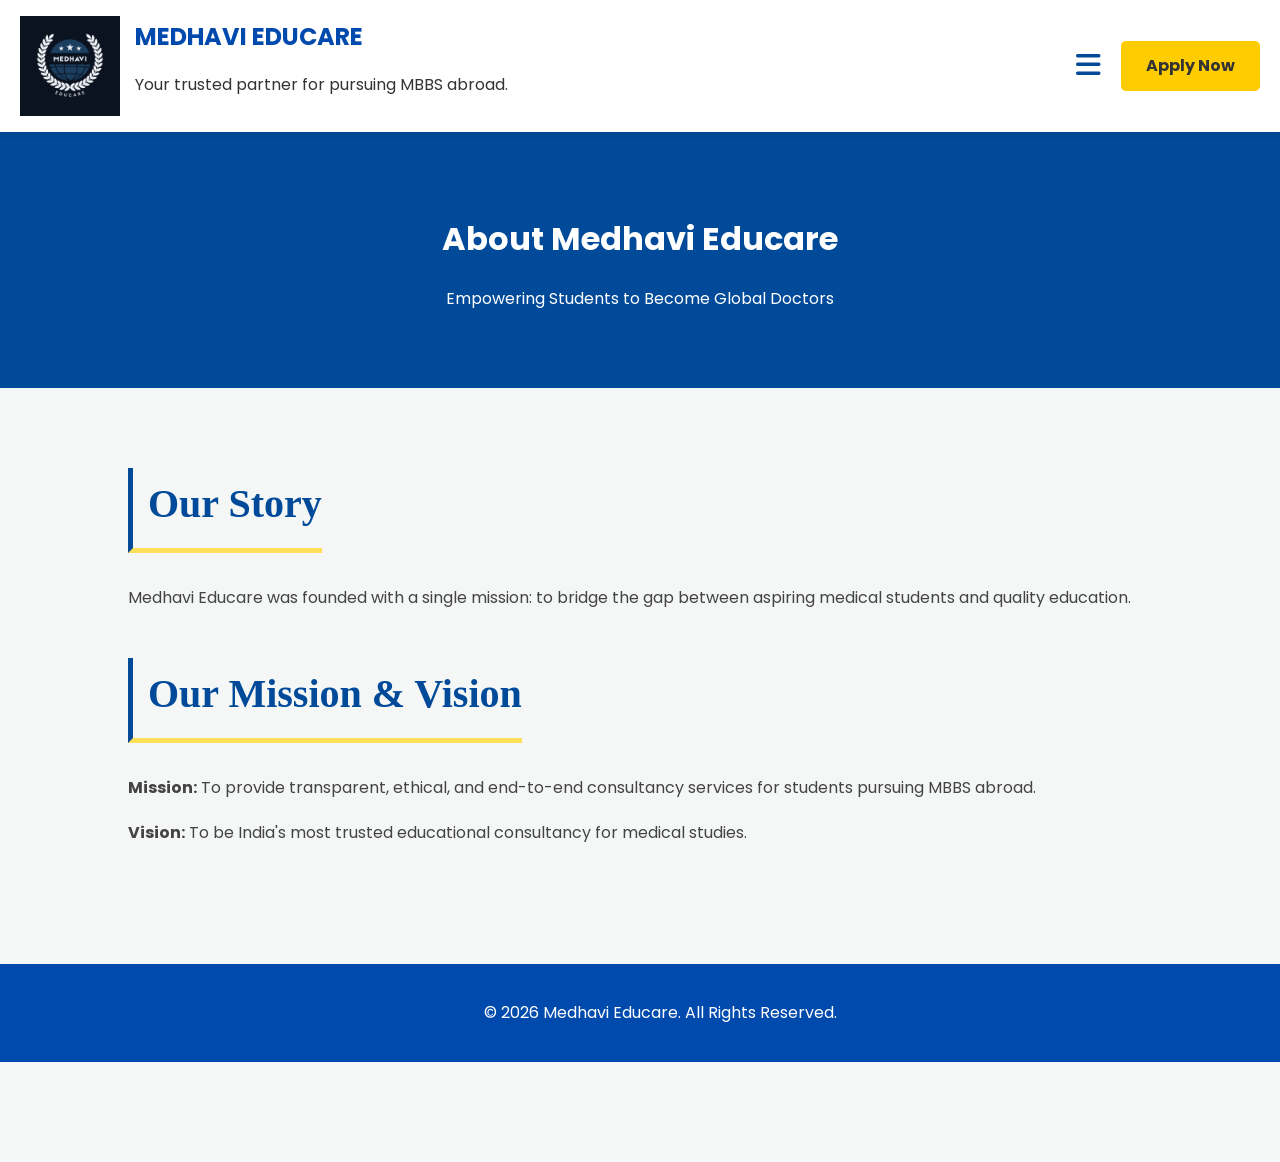
==== about.html @ 00e99e1a "deleted destinations button and added hamburger menu and different html pages" ====
<!DOCTYPE html>
<html lang="en">
<head>
    <meta charset="UTF-8">
    <meta name="viewport" content="width=device-width, initial-scale=1.0">
    <title>About Us | Medhavi Educare</title>
    <link rel="stylesheet" href="style2.css">
    <link href="https://fonts.googleapis.com/css2?family=Poppins:wght@300;400;600&display=swap" rel="stylesheet">
    <link rel="stylesheet" href="https://cdnjs.cloudflare.com/ajax/libs/font-awesome/6.5.1/css/all.min.css">
    <style>
        /* Exact Menu Styles from index.html */
        .nav-container { display: flex; align-items: center; gap: 15px; position: relative; }
        .menu-icon { font-size: 28px; cursor: pointer; color: #004a99; padding: 5px; display: block !important; z-index: 1002; }
        .nav-menu { display: none; position: absolute; top: 60px; right: 0; background: #fff; box-shadow: 0 4px 15px rgba(0,0,0,0.2); border-radius: 8px; padding: 15px; min-width: 200px; z-index: 1001; }
        .nav-menu.active { display: block; }
        .nav-menu ul { list-style: none; padding: 0; margin: 0; }
        .nav-menu ul li { margin-bottom: 15px; border-bottom: 1px solid #eee; padding-bottom: 5px; }
        .nav-menu ul li:last-child { margin-bottom: 0; border-bottom: none; }
        .nav-menu ul li a { text-decoration: none; color: #333; font-weight: 600; font-size: 16px; display: block; }
        
        /* About Content Styles */
        .page-header { background: #004a99; color: white; padding: 60px 20px; text-align: center; }
        .content-wrap { padding: 50px 10%; line-height: 1.8; color: #444; }
        .section-title { color: #004a99; border-left: 5px solid #004a99; padding-left: 15px; margin: 30px 0 15px; }
    </style>
</head>
<body>

<header>
    <div class="logo-container">
        <img src="Medhavi educare logo.png" alt="Medhavi Educare Logo" class="logo-img">
        <div class="logo-titles">
            <span class="logo-text">MEDHAVI EDUCARE</span>
            <p>Your trusted partner for pursuing MBBS abroad.</p>
        </div>
    </div>
    <nav class="nav-container">
        <div class="menu-icon" onclick="toggleMenu()">
            <i class="fa-solid fa-bars"></i>
        </div>
        <div class="nav-menu" id="navMenu">
            <ul>
                <li><a href="index.html">Home</a></li>
                <li><a href="about.html">About Us</a></li>
                <li><a href="destinations.html">Destinations</a></li>
                <li><a href="index.html#apply" onclick="toggleMenu()">Submit Form</a></li>
                <li><a href="#contact" onclick="toggleMenu()">Contact Us</a></li>
            </ul>
        </div>
        <a href="index.html#apply" class="btn-apply">Apply Now</a>
    </nav>
</header>

<div class="page-header">
    <h1>About Medhavi Educare</h1>
    <p>Empowering Students to Become Global Doctors</p>
</div>

<div class="content-wrap">
    <h2 class="section-title">Our Story</h2>
    <p>Medhavi Educare was founded with a single mission: to bridge the gap between aspiring medical students and quality education.</p>

    <h2 class="section-title">Our Mission & Vision</h2>
    <p><strong>Mission:</strong> To provide transparent, ethical, and end-to-end consultancy services for students pursuing MBBS abroad.</p>
    <p><strong>Vision:</strong> To be India's most trusted educational consultancy for medical studies.</p>
</div>

<footer id="contact" class="main-footer" style="text-align:center; padding: 20px; background:#333; color:white;">
    <p>&copy; 2026 Medhavi Educare. All Rights Reserved.</p>
</footer>

<script>
    function toggleMenu() {
        const menu = document.getElementById('navMenu');
        menu.classList.toggle('active');
    }
</script>
</body>
</html>
---- style2.css ----
/* --- Root Variables & Viewport Fix --- */
:root {
    --primary: #004aad;
    --secondary: #00c6ff;
    --dark: #333;
    --light: #f4f7f6;
    --accent: #ffcc00;
}

html, body {
    width: 100%;
    margin: 0;
    padding: 0;
    overflow-x: hidden;
    -webkit-text-size-adjust: 100%;
}

body {
    font-family: 'Poppins', sans-serif;
    color: var(--dark);
    line-height: 1.6;
    background-color: var(--light);
    padding-bottom: 100px; 
}

/* --- Global Spacing Logic --- */
section {
    padding: 60px 20px;
    max-width: 1400px; 
    margin: 0 auto;
    box-sizing: border-box;
}

/* --- Header & Logo --- */
header {
    background: white;
    padding: 1rem 20px;
    display: flex;
    justify-content: space-between;
    align-items: center;
    box-shadow: 0 2px 10px rgba(0,0,0,0.1);
    position: sticky;
    top: 0;
    width: 100%;
    z-index: 1001; 
    box-sizing: border-box; 
}

/* Added wrap protection for the header buttons */
header nav, .header-actions {
    display: flex;
    gap: 15px;
    align-items: center;
    flex-wrap: wrap; 
}

.logo-container {
    display: flex;
    align-items: center;
    gap: 15px;
}

.logo-img {
    height: 100px;
    width: auto;
}

.logo-text {
    font-weight: bold;
    font-size: 1.5rem;
    color: var(--primary);
}

/* --- Hero Section --- */
.hero {
    background: linear-gradient(135deg, rgba(11, 19, 32, 0.85) 0%, rgba(11, 19, 32, 0.7) 100%),
                url('backgroundimg.jpeg');
    background-size: cover;
    background-position: 70% center;
    background-repeat: no-repeat;
    min-height: 65vh;
    padding: 100px 20px;
    color: #FFFFFF; /* Pure White */
    text-shadow: 2px 2px 8px rgba(0, 0, 0, 0.4); /* Subtle black blur */
    font-weight: 600; 
    display: flex;
    flex-direction: column;
    justify-content: center;
    align-items: center;
    text-align: center;
    box-sizing: border-box;
    text-shadow: 0 2px 8px rgba(0,0,0,0.4);
}

.hero h1 {
    font-family: 'Playfair Display', serif; 
    font-weight: 900;
    font-size: 2.8rem;
    margin-bottom: 20px;
}

.hero p {
    font-weight: 600;
    font-size: 1.2rem;
}

/* --- Grid & Cards --- */
.grid {
    display: grid;
    grid-template-columns: repeat(auto-fit, minmax(300px, 1fr));
    gap: 25px;
    padding: 20px 20px;
}

.card, .destination-card {
    background-color: #F5F5DC !important;
    border: 1px solid #e2d1b3;
    padding: 25px;
    border-radius: 12px;
    box-shadow: 0 4px 12px rgba(0, 0, 0, 0.05);
    color: #333333;
    transition: transform 0.3s ease;
    overflow: hidden;
}

.card:hover, .destination-card:hover {
    transform: translateY(-5px);
    background-color: #f0e9d2 !important;
}

.card-img {
    width: 100%;
    height: 200px;
    object-fit: cover;
}

.card h3 {
    font-size: 1.4rem;
    margin-bottom: 15px;
    padding-bottom: 5px;
    padding-left: 5px;
    border-bottom: 4px solid #ffde59;
    display: inline-block;
}

h2 {
    font-family: 'Playfair Display', serif; 
    font-size: 2.5rem;
    color: #004AAD; 
    font-weight: 700;
    margin-top: 40px;
    margin-bottom: 25px;
    display: inline-block; 
    border-bottom: 5px solid #ffde59;
    padding-bottom: 8px;
}

/* --- Form Styling --- */
.form-container {
    max-width: 600px;
    margin: 50px auto;
    background: white;
    padding: 40px;
    border-radius: 15px;
    box-shadow: 0 10px 30px rgba(0,0,0,0.1);
}

.form-group { margin-bottom: 15px; }
input, select { width: 100%; padding: 10px; border: 1px solid #ddd; border-radius: 5px; }

.btn-apply, .btn-dest {
    background: var(--accent);
    color: var(--dark);
    padding: 12px 25px;
    border: none;
    border-radius: 5px;
    font-weight: 700;
    text-decoration: none;
    cursor: pointer;
}

.btn-dest { background-color: red; color: #000; }

/* --- Modal Overlay --- */
.modal-overlay {
    display: flex;
    position: fixed;
    z-index: 10000;
    left: 0;
    top: 0;
    width: 100%;
    height: 100%;
    background-color: rgba(0, 0, 0, 0.8);
    align-items: center;
    justify-content: center;
}

.modal-content {
    background-color: #fff;
    padding: 30px;
    border-radius: 15px;
    width: 90%;
    max-width: 500px;
    text-align: center;
    position: relative;
    box-shadow: 0 5px 30px rgba(0,0,0,0.5);
    border: 3px solid #004AAD;
}

.alert-title { color: #e63946; font-size: 28px; font-weight: 900; margin-bottom: 15px; }
.alert-text { font-size: 18px; color: #333; line-height: 1.6; margin-bottom: 20px; }
.close-btn { position: absolute; top: 10px; right: 20px; font-size: 30px; cursor: pointer; color: #999; }
.modal-action-btn { background-color: #004AAD; color: white; padding: 12px 25px; border: none; border-radius: 5px; font-weight: bold; cursor: pointer; font-size: 16px; }
.modal-action-btn:hover { background-color: #ffde59; color: #000; }

/* --- Image Slider --- */
.slider-container { position: relative; width: 100%; overflow: hidden; border-top-left-radius: 10px; border-top-right-radius: 10px; }
.slider-track { display: flex; transition: transform 0.5s ease-in-out; width: 100%; }
.slider-container img.card-img { flex: 0 0 100%; width: 100%; object-fit: cover; aspect-ratio: 16 / 9; margin: 0; }
.slider-arrow { cursor: pointer; position: absolute; top: 50%; transform: translateY(-50%); padding: 16px; color: white; font-weight: bold; font-size: 20px; background-color: rgba(0, 0, 0, 0.4); border: none; transition: 0.3s; z-index: 10; }
.slider-arrow:hover { background-color: rgba(0, 0, 0, 0.8); }
.prev { left: 0; border-radius: 0 3px 3px 0; }
.next { right: 0; border-radius: 3px 0 0 3px; }

/* --- Footer --- */
.main-footer {
    background-color: #004AAD !important;
    color: #ffffff;
    padding: 60px 20px 20px 20px;
    margin-top: 50px;
    width: 100%;
}

.footer-container {
    max-width: 100%;
    padding: 0 40px;
    margin: 0 auto;
    display: flex;
    justify-content: space-between;
    align-items: flex-start;
}

.footer-logo-img {
    height: 120px;
    width: auto;
}

.footer-brand-name, .main-footer h2 {
    font-family: 'Poppins', sans-serif !important;
    border-bottom: none !important;
    padding-bottom: 0 !important;
    font-size: 1.8rem;
    color: #ffde59;
    margin-bottom: 10px;
    display: block;
}

.footer-description { color: #ffffff; opacity: 0.9; max-width: 450px; line-height: 1.6; }
.footer-section.contact { text-align: right; }
.footer-section.contact h3 { color: #ffde59; margin-bottom: 20px; }
.contact-link { color: #ffffff; text-decoration: none; }
.contact-link:hover { color: #ffde59; }

.footer-bottom {
    text-align: center;
    border-top: 1px solid rgba(255, 255, 255, 0.1);
    padding-top: 25px;
    margin-top: 40px;
    width: 100%;
}

/* --- Sticky Offer Bar --- */
.sticky-offer-bar {
    position: fixed;
    bottom: 0;
    left: 0;
    width: 100%;
    background: #0b1320;
    color: white;
    padding: 12px 0;
    box-shadow: 0 -5px 15px rgba(0,0,0,0.3);
    z-index: 9999;
    border-top: 3px solid #f1c40f;
}

.sticky-content {
    max-width: 1100px;
    margin: 0 auto;
    display: flex;
    justify-content: space-between;
    align-items: center;
    padding: 0 20px;
}

.sticky-tag { background: #f1c40f; color: #000; padding: 4px 10px; font-size: 0.7rem; font-weight: bold; border-radius: 4px; text-transform: uppercase; }
.sticky-text { margin: 0; font-size: 1.1rem; flex-grow: 1; margin-left: 15px; }
.sticky-text strong { color: #f1c40f; }
.sticky-actions { display: flex; gap: 10px; }
.sticky-btn { padding: 8px 18px; border-radius: 5px; text-decoration: none; font-weight: bold; font-size: 0.9rem; transition: 0.3s; }
.call-btn { background: transparent; border: 2px solid #f1c40f; color: #f1c40f; }
.call-btn:hover { background: #f1c40f; color: #000; }
.apply-btn { background: #f1c40f; color: #000; }

/* --- WhatsApp Section --- */
.whatsapp-contact-section { background-color: #f9f9f9; padding: 40px 20px; text-align: center; border-top: 1px solid #eee; }
.whatsapp-contact-section h3 { font-size: 1.5rem; color: #0b1320; margin-bottom: 20px; }
.whatsapp-footer-btn { background-color: #25D366; color: white; padding: 15px 30px; text-decoration: none; font-size: 1.1rem; font-weight: bold; border-radius: 50px; display: inline-flex; align-items: center; gap: 10px; transition: 0.3s; box-shadow: 0 4px 10px rgba(0,0,0,0.1); }
.whatsapp-footer-btn:hover { background-color: #128C7E; transform: translateY(-3px); }

/* --- FIXED Responsive Media Queries --- */
@media screen and (max-width: 768px) {
    header { 
        padding: 15px 15px; 
        flex-direction: column; /* Stacks logo and buttons */
        gap: 15px;
        height: auto;
    }

    header nav, .header-actions { 
        display: flex;
        flex-wrap: wrap; 
        justify-content: center;
        gap: 10px;
        width: 100%;
    }

    .btn-apply, .btn-dest {
        padding: 10px 15px;
        font-size: 0.85rem;
        flex: 1;
        text-align: center;
        max-width: 160px;
    }

    .logo-img { height: 60px; } 
    .logo-text { font-size: 1.1rem; }
    
    .hero h1 { font-size: 1.8rem; }
    .hero p { font-size: 1rem; }

    .grid { padding: 10px 15px; gap: 15px; }
    
    /* Find this inside your @media screen and (max-width: 768px) block */
    .footer-container {
    flex-direction: column;
    align-items: center;
    text-align: center;
    padding: 0 30px; /* Increased side padding from 15px to 30px */
    width: 100%;
    box-sizing: border-box; /* Crucial: ensures padding doesn't push width over 100% */
    }
    /* Find this in your mobile media query */
    .footer-section.contact {
    text-align: center; /* Centers the heading */
    margin-top: 30px;
    display: flex;
    flex-direction: column;
    align-items: center; /* Centers the individual lines of text */
    }

    .footer-section.contact p {
    text-align: center;
    width: 100%;
    }
    /* Add this inside the mobile media query */
    .whatsapp-contact-section {
    background-color: #ffffff; 
    padding: 30px 20px;
    text-align: center;
    border: 1px solid #eee; /* Ensuring the border is defined */
    border-radius: 10px;
    margin: 20px auto; /* Centers the box */
    max-width: 90%; /* Keeps it from touching or overflowing edges */
    box-sizing: border-box; /* Includes the border in the width calculation */
    }
    .logo-title-wrapper { justify-content: center; }

    .footer-bottom {
    text-align: center;
    padding: 20px 0;
    width: 100%;
    display: flex;
    justify-content: center;
    }
    
    .sticky-content { flex-direction: column; gap: 10px; text-align: center; }
    .sticky-tag { display: none; }
    .sticky-text { margin: 0; font-size: 0.9rem; }

    .logo-titles {
        display: flex;
        flex-direction: column;
        justify-content: center;
    }

    p { margin: 0; }
}
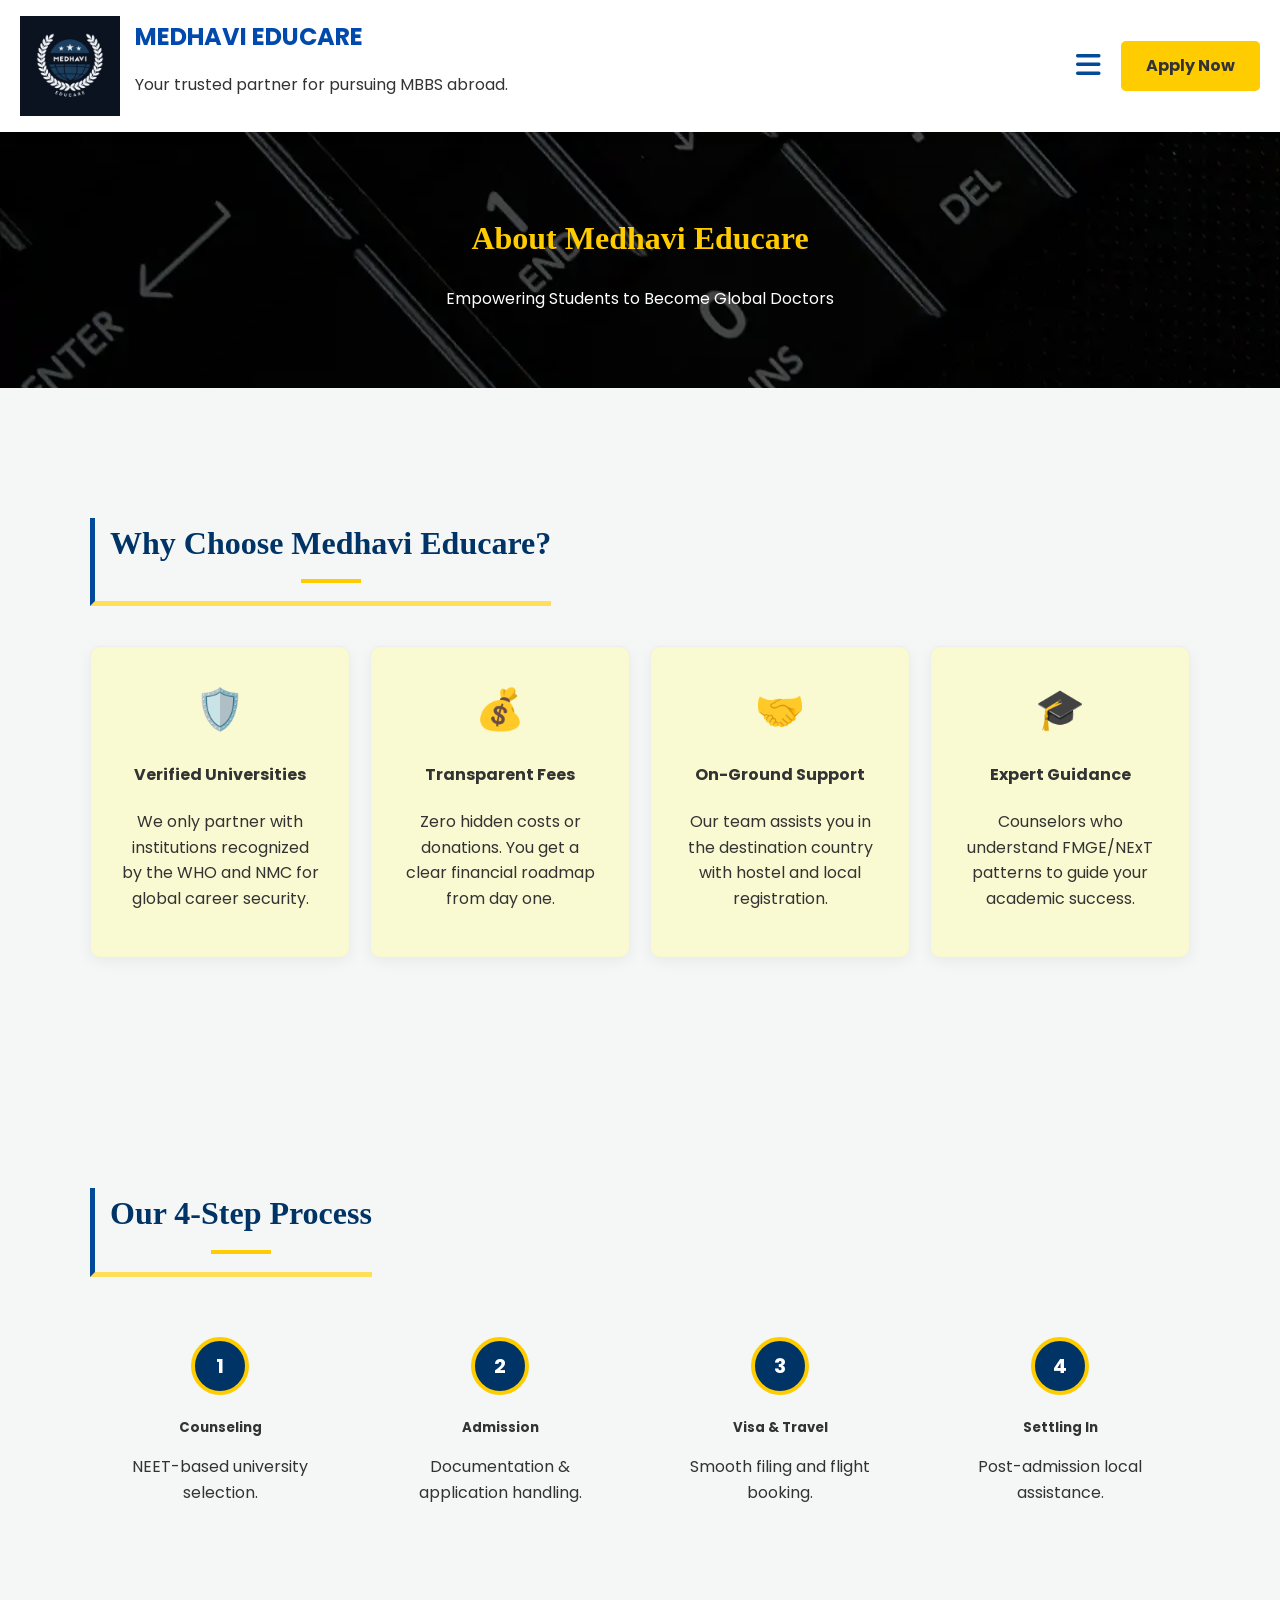
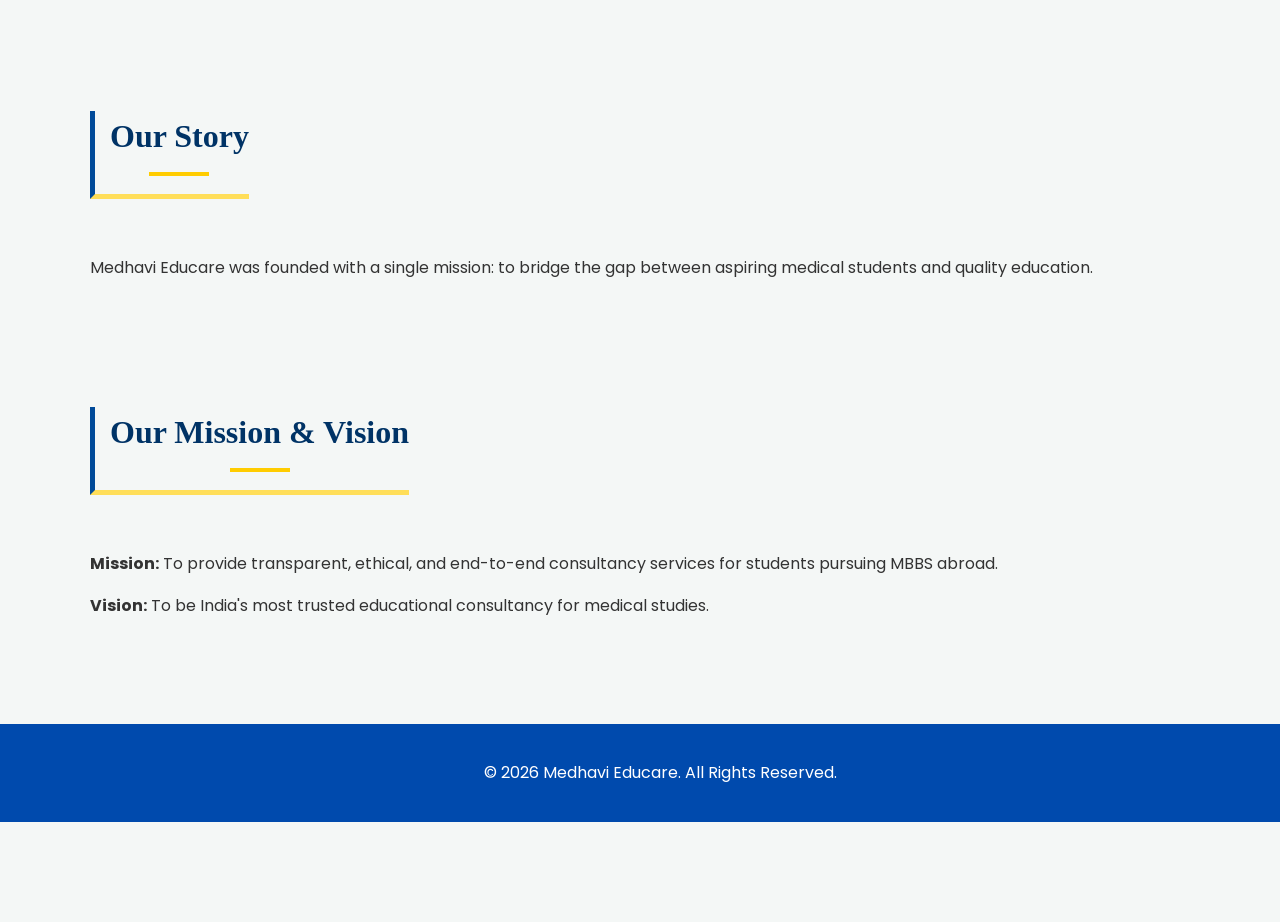
==== commit 433e289b: "update" ====
--- a/about.html
+++ b/about.html
@@ -19,7 +19,7 @@
         .nav-menu ul li a { text-decoration: none; color: #333; font-weight: 600; font-size: 16px; display: block; }
         
         /* About Content Styles */
-        .page-header { background: #004a99; color: white; padding: 60px 20px; text-align: center; }
+        .page-header { background:linear-gradient(rgba(0,0,0,0.6),rgba(0,0,0,0.6)), url('about-background.webp'); color: white; padding: 60px 20px; text-align: center; }
         .content-wrap { padding: 50px 10%; line-height: 1.8; color: #444; }
         .section-title { color: #004a99; border-left: 5px solid #004a99; padding-left: 15px; margin: 30px 0 15px; }
     </style>
@@ -44,7 +44,7 @@
                 <li><a href="about.html">About Us</a></li>
                 <li><a href="destinations.html">Destinations</a></li>
                 <li><a href="index.html#apply" onclick="toggleMenu()">Submit Form</a></li>
-                <li><a href="#contact" onclick="toggleMenu()">Contact Us</a></li>
+                <li><a href="index.html#home-contact" onclick="toggleMenu()">Contact Us</a></li>
             </ul>
         </div>
         <a href="index.html#apply" class="btn-apply">Apply Now</a>
@@ -52,14 +52,158 @@
 </header>
 
 <div class="page-header">
-    <h1>About Medhavi Educare</h1>
+    <h1 style="color: #ffcc00; font-family: 'Times New Roman', Times, serif;">About Medhavi Educare</h1>
     <p>Empowering Students to Become Global Doctors</p>
 </div>
 
-<div class="content-wrap">
+<section class="about-extra">
+    <div class="container">
+        <h2 class="section-title">Why Choose Medhavi Educare?</h2>
+        <div class="why-grid">
+            <div class="why-item">
+                <div class="icon">🛡️</div>
+                <h4>Verified Universities</h4>
+                <p>We only partner with institutions recognized by the WHO and NMC for global career security.</p>
+            </div>
+            <div class="why-item">
+                <div class="icon">💰</div>
+                <h4>Transparent Fees</h4>
+                <p>Zero hidden costs or donations. You get a clear financial roadmap from day one.</p>
+            </div>
+            <div class="why-item">
+                <div class="icon">🤝</div>
+                <h4>On-Ground Support</h4>
+                <p>Our team assists you in the destination country with hostel and local registration.</p>
+            </div>
+            <div class="why-item">
+                <div class="icon">🎓</div>
+                <h4>Expert Guidance</h4>
+                <p>Counselors who understand FMGE/NExT patterns to guide your academic success.</p>
+            </div>
+        </div>
+    </div>
+</section>
+
+<section class="process-section">
+    <div class="container">
+        <h2 class="section-title">Our 4-Step Process</h2>
+        <div class="process-flex">
+            <div class="step">
+                <div class="step-number">1</div>
+                <h5>Counseling</h5>
+                <p>NEET-based university selection.</p>
+            </div>
+            <div class="step">
+                <div class="step-number">2</div>
+                <h5>Admission</h5>
+                <p>Documentation & application handling.</p>
+            </div>
+            <div class="step">
+                <div class="step-number">3</div>
+                <h5>Visa & Travel</h5>
+                <p>Smooth filing and flight booking.</p>
+            </div>
+            <div class="step">
+                <div class="step-number">4</div>
+                <h5>Settling In</h5>
+                <p>Post-admission local assistance.</p>
+            </div>
+        </div>
+    </div>
+</section>
+
+<style>
+    /* General Styling */
+.container {
+    max-width: 1100px;
+    margin: 0 auto;
+    padding: 40px 20px;
+}
+
+.section-title {
+    text-align: center;
+    color: #003366; /* Match your deep blue */
+    font-size: 2rem;
+    margin-bottom: 40px;
+    position: relative;
+}
+
+.section-title::after {
+    content: '';
+    display: block;
+    width: 60px;
+    height: 4px;
+    background: #ffcc00; /* Match your yellow accent */
+    margin: 10px auto;
+}
+
+/* Why Choose Us Grid */
+.why-grid {
+    display: grid;
+    grid-template-columns: repeat(auto-fit, minmax(250px, 1fr));
+    gap: 20px;
+    
+}
+
+.why-item {
+    background: lightgoldenrodyellow;
+    padding: 30px;
+    border-radius: 10px;
+    text-align: center;
+    box-shadow: 0 4px 15px rgba(0,0,0,0.05);
+    border: 1px solid #eee;
+    transition: transform 0.3s ease;
+}
+
+.why-item:hover {
+    transform: translateY(-5px);
+}
+
+.why-item .icon {
+    font-size: 40px;
+    margin-bottom: 15px;
+}
+
+/* Process Section */
+.process-flex {
+    display: flex;
+    justify-content: space-between;
+    flex-wrap: wrap;
+    gap: 20px;
+}
+
+.step {
+    flex: 1;
+    min-width: 200px;
+    text-align: center;
+    padding: 20px;
+}
+
+.step-number {
+    width: 50px;
+    height: 50px;
+    background: #003366;
+    color: white;
+    border-radius: 50%;
+    line-height: 50px;
+    font-weight: bold;
+    font-size: 20px;
+    margin: 0 auto 15px;
+    border: 4px solid #ffcc00; /* Yellow ring */
+}
+
+.step h5 {
+    margin-bottom: 10px;
+    color: #333;
+}
+</style>
+
+<div class="container">
     <h2 class="section-title">Our Story</h2>
     <p>Medhavi Educare was founded with a single mission: to bridge the gap between aspiring medical students and quality education.</p>
-
+</div>
+
+<div class="container">
     <h2 class="section-title">Our Mission & Vision</h2>
     <p><strong>Mission:</strong> To provide transparent, ethical, and end-to-end consultancy services for students pursuing MBBS abroad.</p>
     <p><strong>Vision:</strong> To be India's most trusted educational consultancy for medical studies.</p>
@@ -74,6 +218,15 @@
         const menu = document.getElementById('navMenu');
         menu.classList.toggle('active');
     }
+
+     // Close menu when clicking outside
+    document.addEventListener('click', function(event) {
+        const menu = document.getElementById('navMenu');
+        const icon = document.querySelector('.menu-icon');
+        if (menu && icon && !menu.contains(event.target) && !icon.contains(event.target)) {
+            menu.classList.remove('active');
+        }
+    });
 </script>
 </body>
 </html>
--- a/style2.css
+++ b/style2.css
@@ -396,3 +396,35 @@
     p { margin: 0; }
 }
 
+/* to maintain scrolling behaviour*/
+html {
+  scroll-behavior: smooth;
+}
+
+.faq-container { max-width: 800px; margin: 0 auto; }
+.faq-item { border-bottom: 1px solid #eee; margin-bottom: 10px; }
+.faq-question { width: 100%; text-align: left; padding: 15px; background: none; border: none; font-weight: 600; cursor: pointer; display: flex; justify-content: space-between; }
+.faq-answer { padding: 0 15px 15px; display: none; color: #666; }
+.faq-item.active .faq-answer { display: block; }
+
+/* Unified Portal Section */
+.portal-cta {
+    background-color: #004aad; /* Matches your brand blue */
+    color: white;
+    text-align: center;
+    width: 100%;
+    box-sizing: border-box;
+}
+
+/* Ensure the box inside the section looks clean */
+.portal-box h2 {
+    color: #ffcc00; /* Yellow accent */
+    border-bottom: none; /* Removes the underline often found in your h2 */
+    margin-bottom: 10px;
+    font-size: 2rem;
+}
+
+.portal-cta p {
+    margin-bottom: 25px;
+    font-size: 1.1rem;
+}
